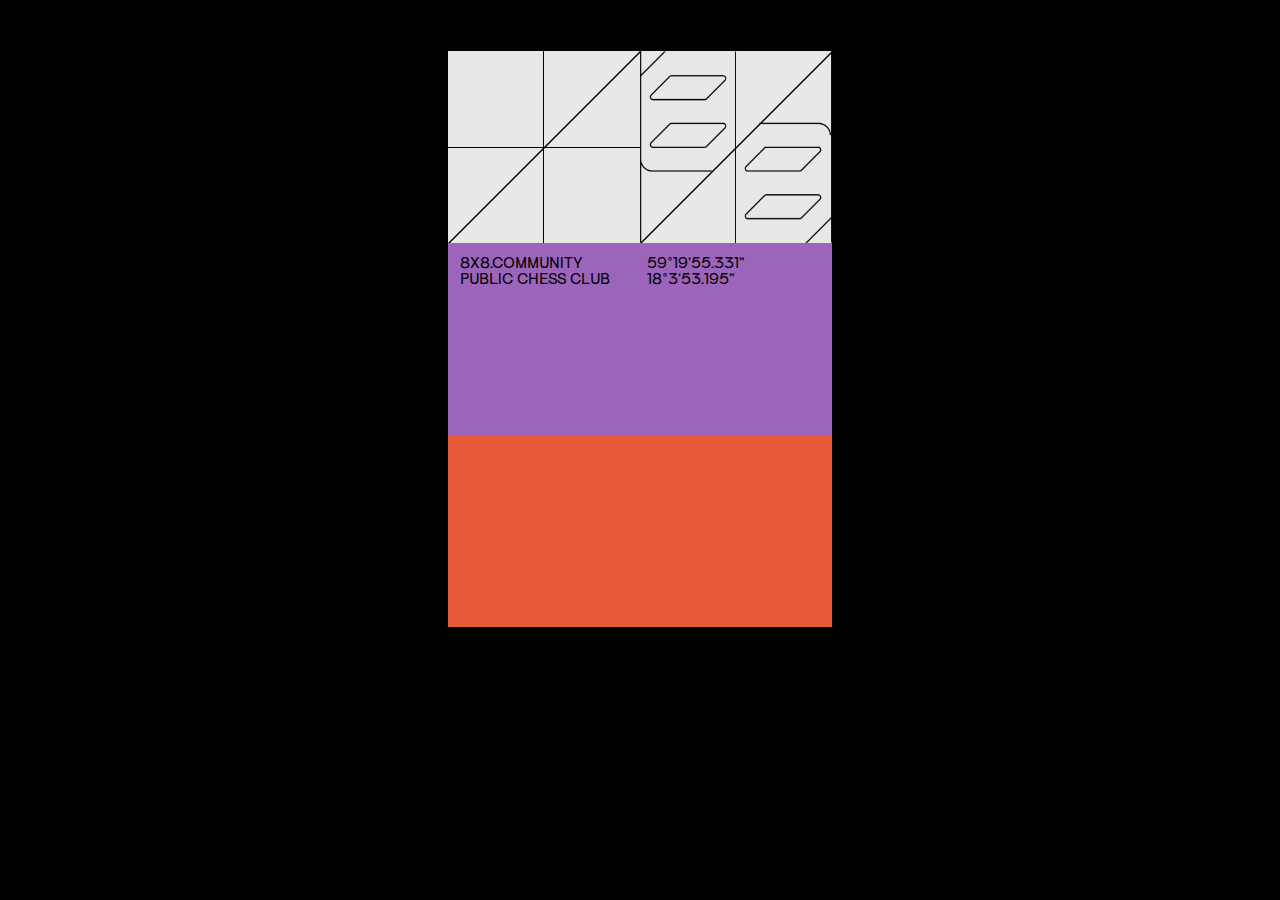
==== index.html @ b8a6f273 "second update" ====
<!DOCTYPE html>
<html>
<head>
	<title>8X8.COMMUNITY</title>
	<meta charset="UTF-8">
 	<meta name="description" content="8X8 chess community">
  	<meta name="keywords" content="8x8, chess, tilda">
  	<meta name="author" content="Tilda Ragnartz and Gabriel Fager Ferrari">
  	<meta name="viewport" content="width=device-width, initial-scale=1.0">
	<link href="style.css" rel="stylesheet">
	<script src="https://ajax.googleapis.com/ajax/libs/jquery/3.2.1/jquery.min.js"></script>
	<script src="https://aframe.io/releases/0.8.2/aframe.min.js"></script>


</head>
<body onload="getLocation();" lang="en">

	<video autoplay muted loop id="myVideo">
  	<source src="flags.mov" type="video/mp4">
	</video>

	<div id="container">

	<header>

		<div id="left">
			<div id="box2"></div>
			<div id="box3"><div class="line"></div></div>
			<div id="box4"><div class="line"></div></div>
			<div id="box5"></div>
		</div>
	
		<div id="right">
			<div id="box02"></div>
			<div id="box03"><div class="line"></div></div>
			<div id="box04"><div class="line"></div></div>
			<div id="box05"></div>
		</div>

	</header>

		<div id="box6">
		<p>8X8.COMMUNITY <br/> PUBLIC CHESS CLUB <br/> 59°19’55.331” <br/> 18°3’53.195”</p>		
		<h2 id="long"></h2>
		</div>
		
		<div id="box7">
		<h2 id="lat"></h2>
		<h3 id="error">Welcome to the community of 8X8, where everyone is a member. In order to become an active member and to get full access to the community please visit the correct coordinates of the House of Culture in Stockholm. (59°19’55.331”, 18°3’53.195”).</h3>

		<a href="access.html"><h3 id="welcome">PRESS HERE TO ACCESS</h3></a>
		</div> 

	</div>




	<script type="text/javascript">

		var welcome = document.querySelector('#welcome'); // getElementById() also works
		var error = document.querySelector('#error');

		// change this to the final destination
		var destination = {
			lon: 18.0645371,
			lat: 59.3320289
		};
		var accessDistance = 0.2; // amount of kilometers user must be within to access
		window.navigator.geolocation.getCurrentPosition(function(pos) {
			var lon = pos.coords.longitude;
			var lat = pos.coords.latitude;
			var dist = distance(lon, lat, destination.lon, destination.lat);
			//alert(`Current lon: ${lon} lat: ${lat}. You are ${dist} km away from your destination!`);
			if (dist < accessDistance){
				welcome.style.display = 'block';
			} else {
				error.style.display = 'block';
			}
		});
		function distance(lon1, lat1, lon2, lat2) {
			var R = 6371;
			var dLat = (lat2 - lat1).toRad();
			var dLon = (lon2 - lon1).toRad();
			var a =
				Math.sin(dLat / 2) * Math.sin(dLat / 2) +
				Math.cos(lat1.toRad()) *
					Math.cos(lat2.toRad()) *
					Math.sin(dLon / 2) *
					Math.sin(dLon / 2);
			var c = 2 * Math.atan2(Math.sqrt(a), Math.sqrt(1 - a));
			var d = R * c;
			return d;
		}
		
		if (typeof Number.prototype.toRad === 'undefined') {
			Number.prototype.toRad = function() {
				return (this * Math.PI) / 180;
			};
		}
  



	var x = document.getElementById("long");
	var y = document.getElementById("lat");

	function getLocation() {
    if (navigator.geolocation) {
        navigator.geolocation.getCurrentPosition(showPosition);
    } else { 
        x.innerHTML = "Geolocation is not supported by this browser.";
    	}
	}

	function showPosition(position) {
    x.innerHTML =  position.coords.latitude;
    y.innerHTML =  position.coords.longitude;
	}




	</script>



</body>
</html>
---- style.css ----
@font-face {
   font-family: atsurt;
   src: url(assets/ATSurt-Regular.otf);
}

* {
  margin:0;
  padding:0;
  border:0;
  outline:0;
  vertical-align: baseline;
  box-sizing: border-box;
  font-size: 100%;
}

body {
  margin: 0;
  padding: 0;
	font-family: "atsurt", helvetica;
  background-color: black;

}

h2 {
  font-size: 2.5vw;
  line-height: 2.7vw;
  font-weight: normal;
}

h3 {
  font-weight: normal;
}

p {
  font-size: 1.1vw;
  line-height: 1.3vw;
}

video {
  width: 100vw;
  position: fixed;
  z-index: -1;
}

#container {
  width: 30vw;
  padding-top: 4%;
  margin: 0 auto;
  border-collapse: collapse;
}

#welcome {
  display:none;
}

#error {
  display:none;
}

.line {
  border-top:2px solid black;
  transform: skewY(135deg);
  transform-origin: 100% 0%;
}

.dot {
  height: 215px;
  height: 215px;
  background-color: #bbb;
  border-radius: 50%;
  display: inline-block;
}

#left {
  float:left;
  height: 0;
  padding-bottom: 50%;
  width: 50%;

}

#right {
  background-image: url("assets/8x8_outline02.png");
  background-size: contain;
  float:right;
  height: 0;
  padding-bottom: 50%;
  width: 50%;
  background-color: #e5e8e7;

}



#box2{
  height: 0;
  padding-bottom: 50%;
  width: 50%;
  border-bottom: 1.5px solid black;
  border-right:1.5px solid black;
  box-sizing: border-box;
  float:left;
  background-color: #e5e8e7;
}

#box3{
  height: 0;
  padding-bottom: 50%;
  width: 50%;
  border-bottom:1.5px solid black;
  box-sizing: border-box;
  float:left;
  background-color: #e5e8e7;
}

#box4{
  height: 0;
  padding-bottom: 50%;
  width: 50%;
  border-right:1.5px solid black;
  box-sizing: border-box;
  float:left;
  background-color: #e5e8e7;
}

#box5{
  height: 0;
  padding-bottom: 50%;
  width: 50%;
  box-sizing: border-box;
  float:left;
  background-color: #e5e8e7;
}


#box02{
  height: 0;
  padding-bottom: 50%;
  width: 50%;
  border-bottom: 1.5px #e5e8e7;
  border-right:1.5px #e5e8e7;
  box-sizing: border-box;
  float:left;
}

#box03{
  height: 0;
  padding-bottom: 50%;
  width: 50%;
  border-bottom:1.5px #e5e8e7;
  box-sizing: border-box;
  float:left;
}

#box04{
  height: 0;
  padding-bottom: 50%;
  width: 50%;
  border-right:1.5px #e5e8e7;
  box-sizing: border-box;
  float:left;
}

#box05{
  height: 0;
  padding-bottom: 50%;
  width: 50%;
  box-sizing: border-box;
  float:left;
}

#box6{
  height: 0;
  padding-bottom: 50%;
  width: 100%;
  box-sizing: border-box;
  float:left;
  background-color: #9c64bb;
  position: relative;
}

#box6 p {
  column-count: 2;
  padding:3%;
}

 #box6 h2{
  position: absolute;
  bottom: 0;
  padding:3%;
}

#box7{
  height: 0;
  padding-bottom: 50%;
  width: 100%;
  float:left;
  background-color: #e85b38;
  position: relative;
}

#box7 p {
  padding: 3%;

}

#box7 h3 {
  position: absolute;
  bottom: 0;
  font-size: 1.1vw;
  padding:3%;
  font-weight: normal;
}

#box7 h2 {
  padding:3%;
}

.divider {
  height: 0;
  padding-bottom: 25%;
  width: 25%;
  float: left;
  border-right: 1.5px solid black;
  background-color: #e5e8e7;
}

.divider-end {
  height: 0;
  padding-bottom: 25%;
  width: 25%;
  float: left;
  background-color: #e5e8e7;
}

.divider2 {
  height: 0;
  padding-bottom: 25%;
  width: 25%;
  float: left;
  border-right: 1.5px solid black;
  border-top: 1.5px solid black;
  background-color: #e5e8e7;
}

.divider-end-2 {
  height: 0;
  padding-bottom: 25%;
  width: 25%;
  float: left;
  border-top: 1.5px solid black;
  background-color: #e5e8e7;
}

.divider-end-3 {
  height: 0;
  padding-bottom: 25%;
  width: 50%;
  float: left;
  background-color: #e5e8e7;
  position: relative;
}

.divider-end-3 p {
  /*position:absolute;
  bottom:0;*/
  padding: 6%;
}


.meny {
  height: 0;
  padding-bottom: 50%;
  width: 50%;
  float:left;
  position: relative;
  border-right: 1.5px solid black;
  border-top:1.5px solid black;
  background-color: #e5e8e7;
}

.meny h2{
  position: absolute;
  bottom:0;
  padding: 6%;

}
.meny p{
  padding: 6%;

}


.meny-right {
  height: 0;
  padding-bottom: 50%;
  width: 50%;
  float:left;
  position: relative;
  border-top: 1.5px solid black;
  background-color: #e5e8e7;

}


.meny-right h2{
  position: absolute;
  bottom:0;
  padding:6%;
}

.meny-right p{
  padding:6%;
}

.smal-meny {
  height: 0;
  padding-bottom: 25%;
  width: 25%;
  float:left;
  position: relative;
  border-right: 1.5px solid black;
  background-color: #e5e8e7;
}

.smal-meny p{
  padding:8%;
}

.smal-meny h2{
  position: absolute;
  bottom:0;
  padding:8%;
}

.smal-meny-end {
  height: 0;
  padding-bottom: 25%;
  width: 25%;
  float:left;
  position: relative;
  background-color: #e5e8e7;
}

.smal-meny-end p{
  padding:8%;
}

.smal-meny-end h2{
  position: absolute;
  bottom:0;
  padding:8%;
}

.intro-top {
  height: 0;
  padding-bottom: 50%;
  width: 100%;
  float:left;
  background-color: #9c64bb;
  position: relative;
}

.intro-top p {
  column-count: 2;
  padding:3%;
}

.intro-bottom {
  height: 0;
  padding-bottom: 50%;
  width: 100%;
  float:left;
  background-color: #e85b38;
  position: relative;
}

.intro-bottom p {
  padding:3%;

}

.intro-bottom h3 {
  position: absolute;
  bottom: 0;
  font-size: 1.1vw;
  font-weight: normal;
  padding:3%;

}

.social-guide {
  height: 0;
  padding-bottom: 50%;
  width: 50%;
  float:left;
  background-color: #e5e8e7;
  border-right:1.5px solid black;
  border-bottom:1.5px solid black;
  position: relative;
}


.social-guide-right {
  height: 0;
  padding-bottom: 50%;
  width: 50%;
  float:left;
  background-color: #e5e8e7;
  border-bottom:1.5px solid black;
  position: relative;
}

.social-guide p {
  position:absolute;
  bottom: 0;
  padding:6%;
}

.social-guide h2 {
  padding:6%;
}

.social-guide-right p {
  position:absolute;
  bottom: 0;
  padding:5%;
}

.social-guide-right h2 {
  padding:6%;
}

#manifest-content {
  width: 100%;
  float:left;
  background-color: #e5e8e7;
  border-bottom:1.5px solid black;
  column-count: 2;
  padding-top: 3%;
  padding-left: 3%;
  padding-right: 3%;
  padding-bottom: 12%;
}


.mentor-content {
  height: 0;
  padding-bottom: 50%;
  width: 50%;
  float:left;
  background-color: #e5e8e7;
  border-bottom:1.5px solid black;
  border-right:1.5px solid black;
}


.mentor-content-end {
  height: 0;
  padding-bottom: 50%;
  width: 50%;
  float:left;
  background-color: #e5e8e7;
  border-bottom:1.5px solid black;
}

.mentor-content-end h2{
  padding:6%;
}

.shop-support {
  height: 0;
  padding-bottom: 50%;
  width: 50%;
  float:left;
  background-color: #e5e8e7;
  border-right:1.5px solid black;
  border-bottom:1.5px solid black;
  position: relative;
}

.shop-support h2 {  
  padding:6%;
}

.shop-support p {
  position: absolute;
  bottom:0;
  padding: 6%;
}


.shop-support-right {
  height: 0;
  padding-bottom: 50%;
  width: 50%;
  float:left;
  background-color: #e5e8e7;
  border-bottom:1.5px solid black;
  position: relative;
}

.shop-support-right h2 {  
  padding:6%;
}

.shop-support-right p {
  position: absolute;
  bottom:0;
  padding: 6%;
}




a:link {
    color: black;
    text-decoration: none;
}

a:visited {
    color: black;
}
a:hover{
    color: black;
}
a:active{
    color: black;
}




@media (max-width: 720px) {

#container {
  width: 100vw;
  padding:0;
}

a-scene {
  display: none;
}

h2 {
  font-size: 8vw;
  line-height: 9vw; 
}

p {
  font-size: 3.5vw;
  line-height: 4.1vw; 
}

#box7 h3 {
  font-size: 3.5vw;
  line-height: 4.2vw; 
}

.intro-bottom h3 {
  font-size: 3.5vw;
  line-height: 4.2vw; 
}

video {
 display: none;
 }
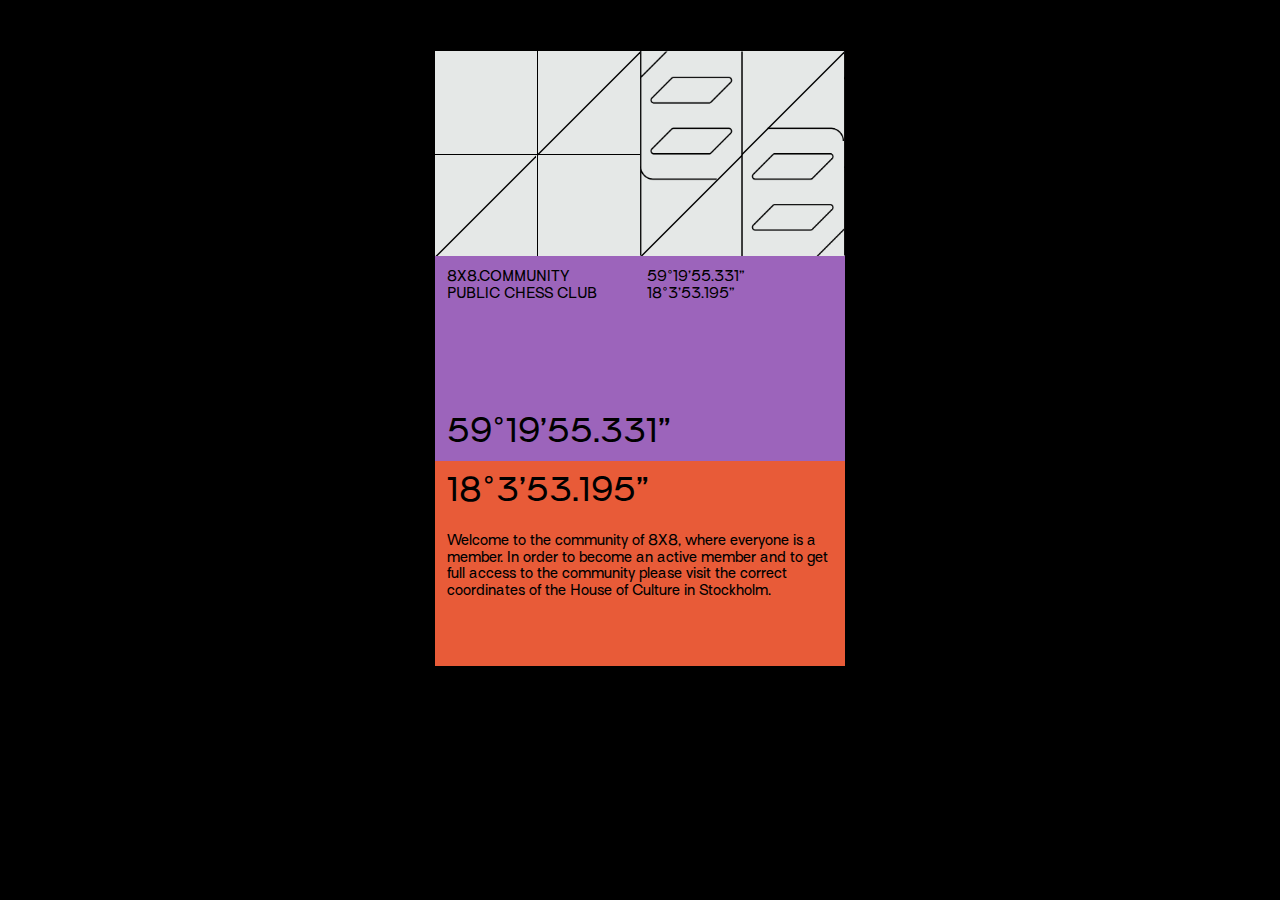
==== commit bbddbadd: "update" ====
--- a/index.html
+++ b/index.html
@@ -41,12 +41,12 @@
 
 		<div id="box6">
 		<p>8X8.COMMUNITY <br/> PUBLIC CHESS CLUB <br/> 59°19’55.331” <br/> 18°3’53.195”</p>		
-		<h2 id="long"></h2>
+		<h2>59°19’55.331”</h2>
 		</div>
 		
 		<div id="box7">
-		<h2 id="lat"></h2>
-		<h3 id="error">Welcome to the community of 8X8, where everyone is a member. In order to become an active member and to get full access to the community please visit the correct coordinates of the House of Culture in Stockholm. (59°19’55.331”, 18°3’53.195”).</h3>
+		<h2>18°3’53.195”</h2>
+		<p>Welcome to the community of 8X8, where everyone is a member. In order to become an active member and to get full access to the community please visit the correct coordinates of the House of Culture in Stockholm.</p>
 
 		<a href="access.html"><h3 id="welcome">PRESS HERE TO ACCESS</h3></a>
 		</div> 
@@ -66,7 +66,7 @@
 			lon: 18.0645371,
 			lat: 59.3320289
 		};
-		var accessDistance = 0.2; // amount of kilometers user must be within to access
+		var accessDistance = 1; // amount of kilometers user must be within to access
 		window.navigator.geolocation.getCurrentPosition(function(pos) {
 			var lon = pos.coords.longitude;
 			var lat = pos.coords.latitude;
@@ -102,21 +102,21 @@
 
 
 
-	var x = document.getElementById("long");
-	var y = document.getElementById("lat");
+	//var x = document.getElementById("long");
+	//var y = document.getElementById("lat");
 
-	function getLocation() {
-    if (navigator.geolocation) {
-        navigator.geolocation.getCurrentPosition(showPosition);
-    } else { 
-        x.innerHTML = "Geolocation is not supported by this browser.";
-    	}
-	}
+	//function getLocation() {
+    //if (navigator.geolocation) {
+      //  navigator.geolocation.getCurrentPosition(showPosition);
+    //} else { 
+      //  x.innerHTML = "Geolocation is not supported by this browser.";
+    //	}
+//	}
 
-	function showPosition(position) {
-    x.innerHTML =  position.coords.latitude;
-    y.innerHTML =  position.coords.longitude;
-	}
+	//function showPosition(position) {
+    //x.innerHTML =  position.coords.latitude;
+    //y.innerHTML =  position.coords.longitude;
+	//}
 
 
 
--- a/style.css
+++ b/style.css
@@ -44,7 +44,7 @@
 }
 
 #container {
-  width: 30vw;
+  width: 32vw;
   padding-top: 4%;
   margin: 0 auto;
   border-collapse: collapse;
